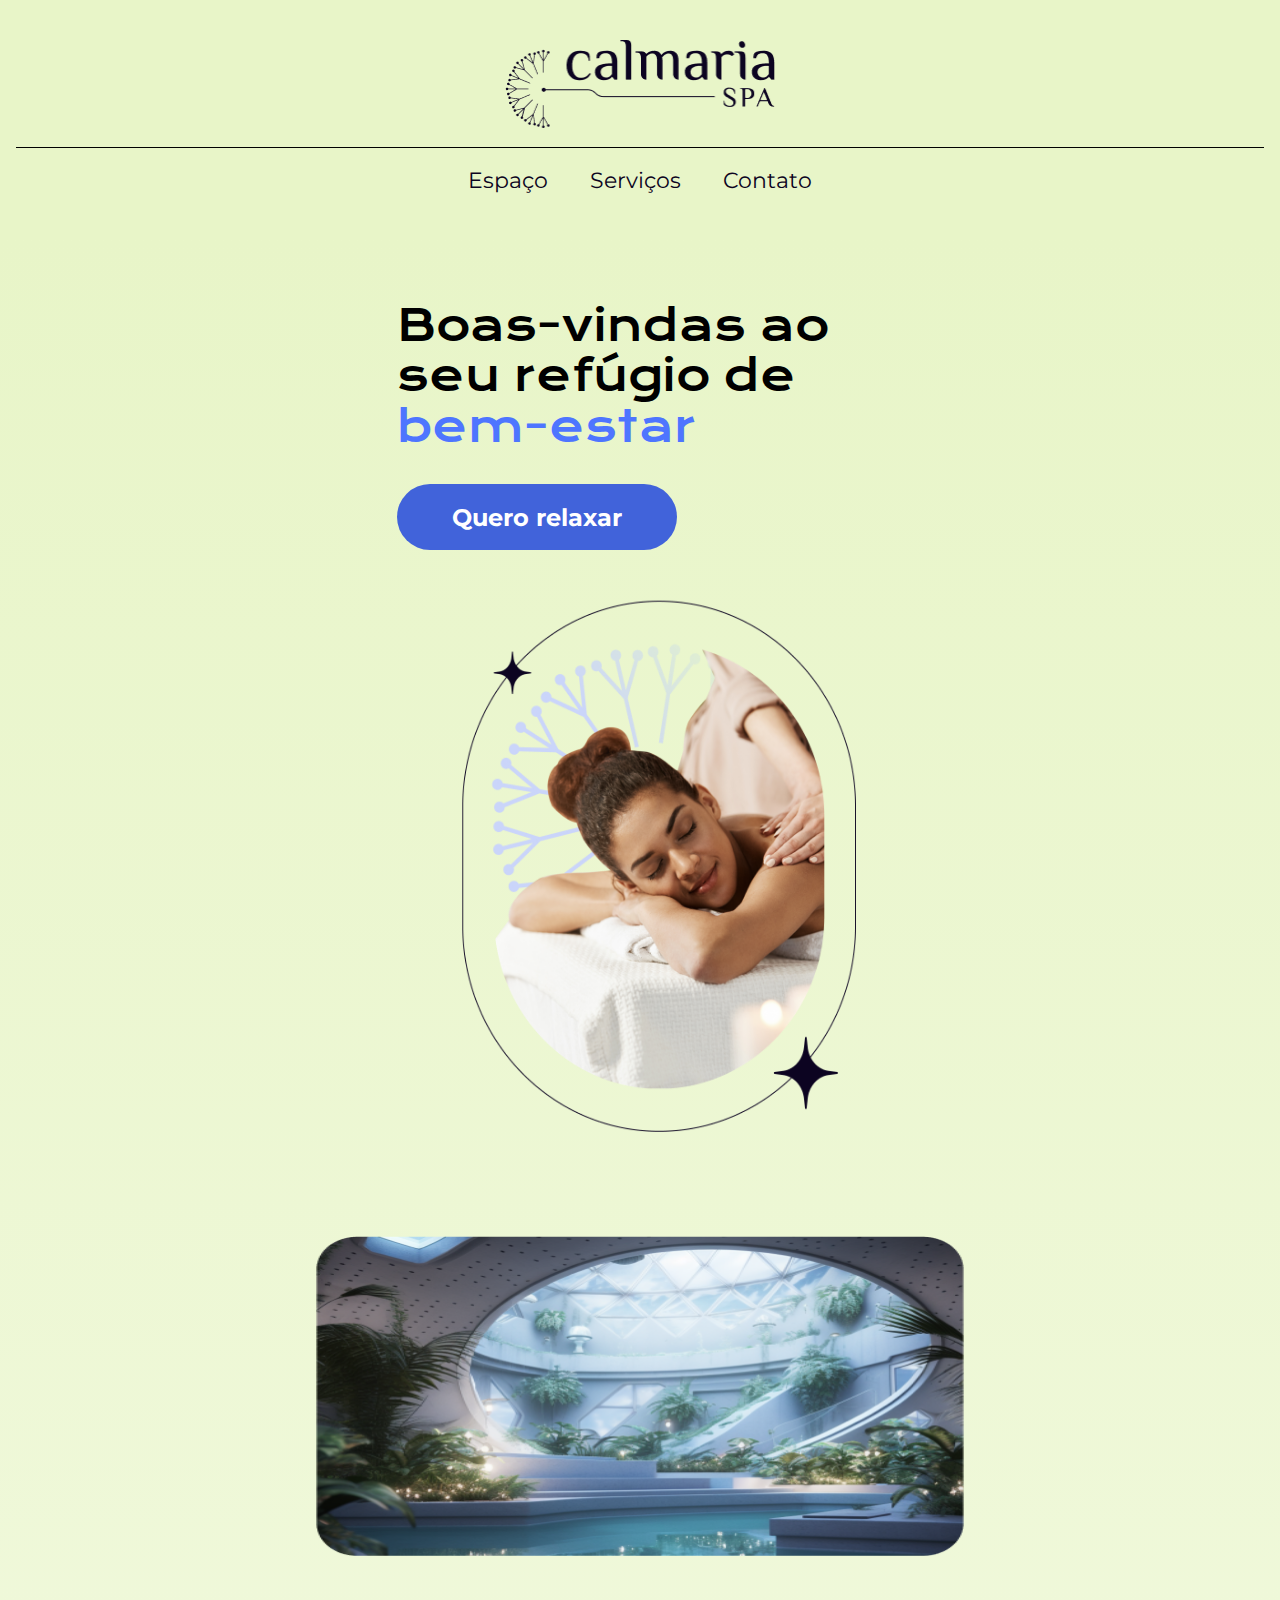
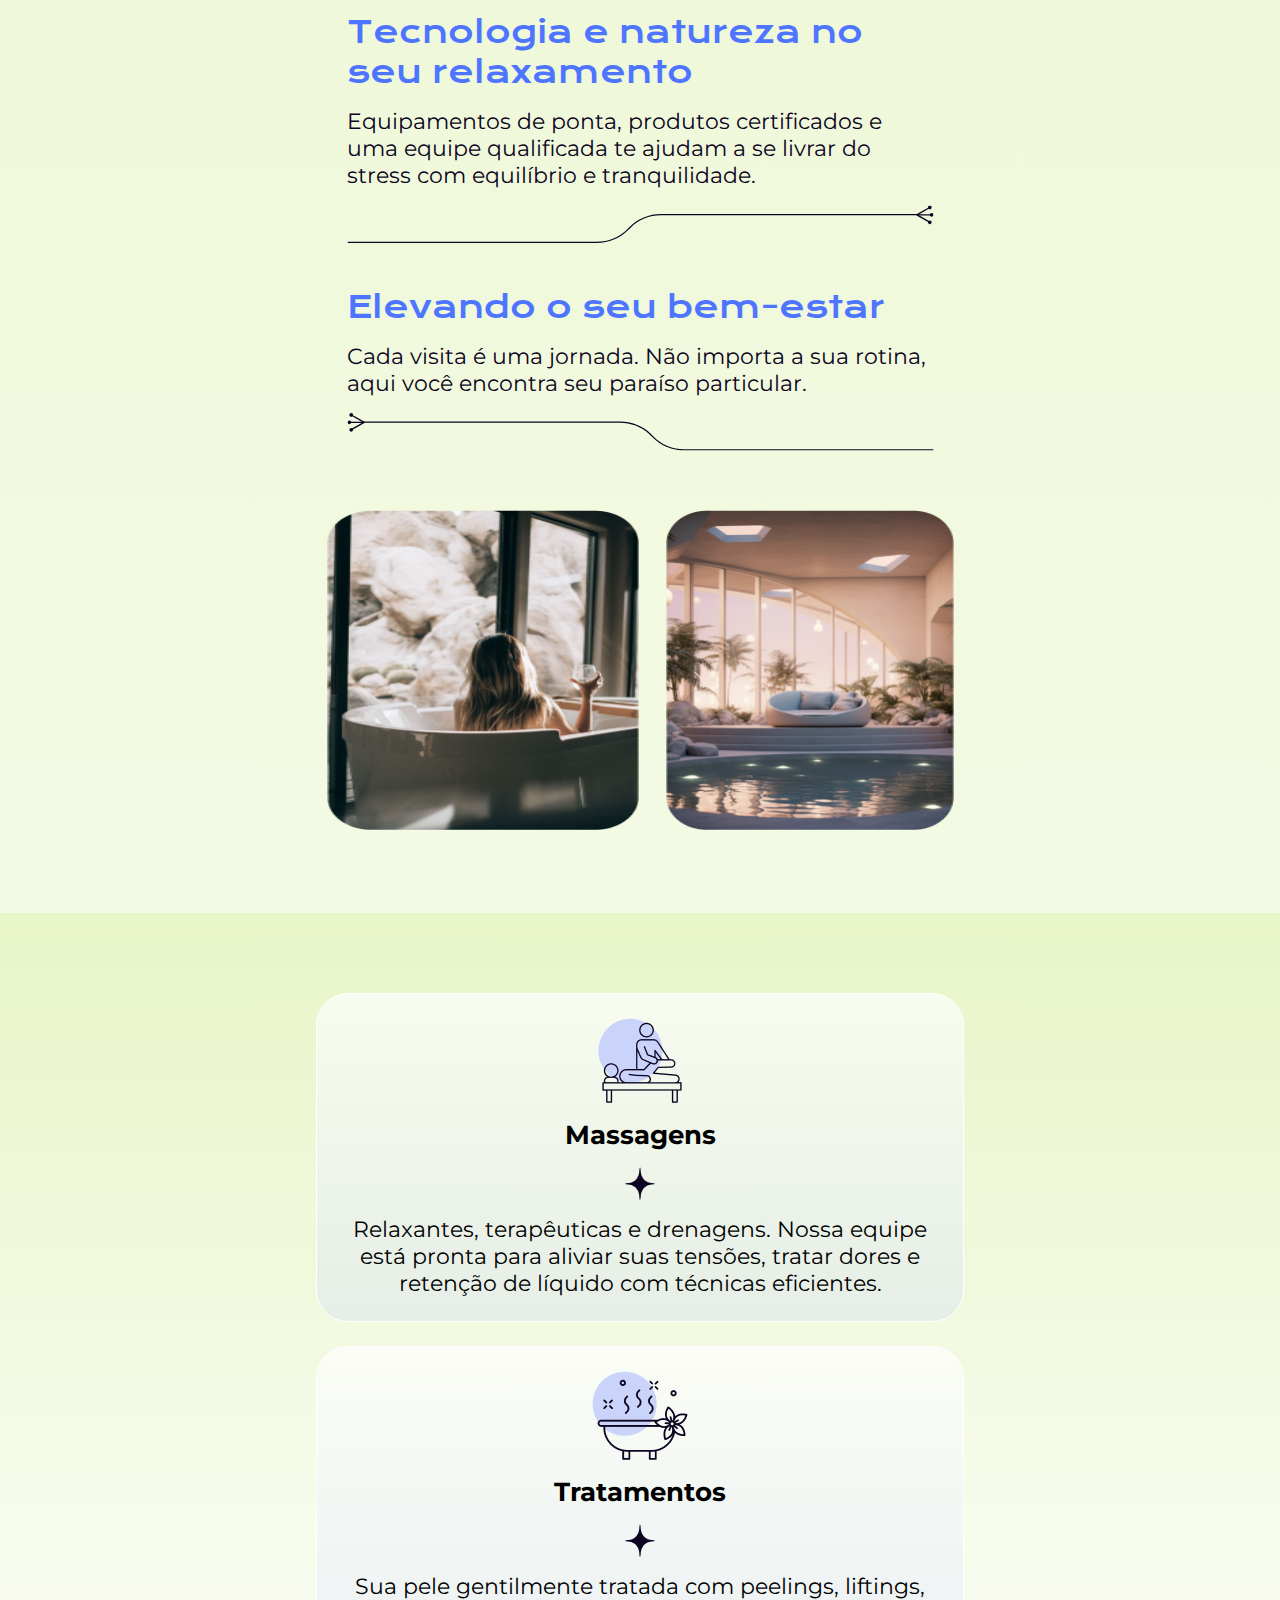
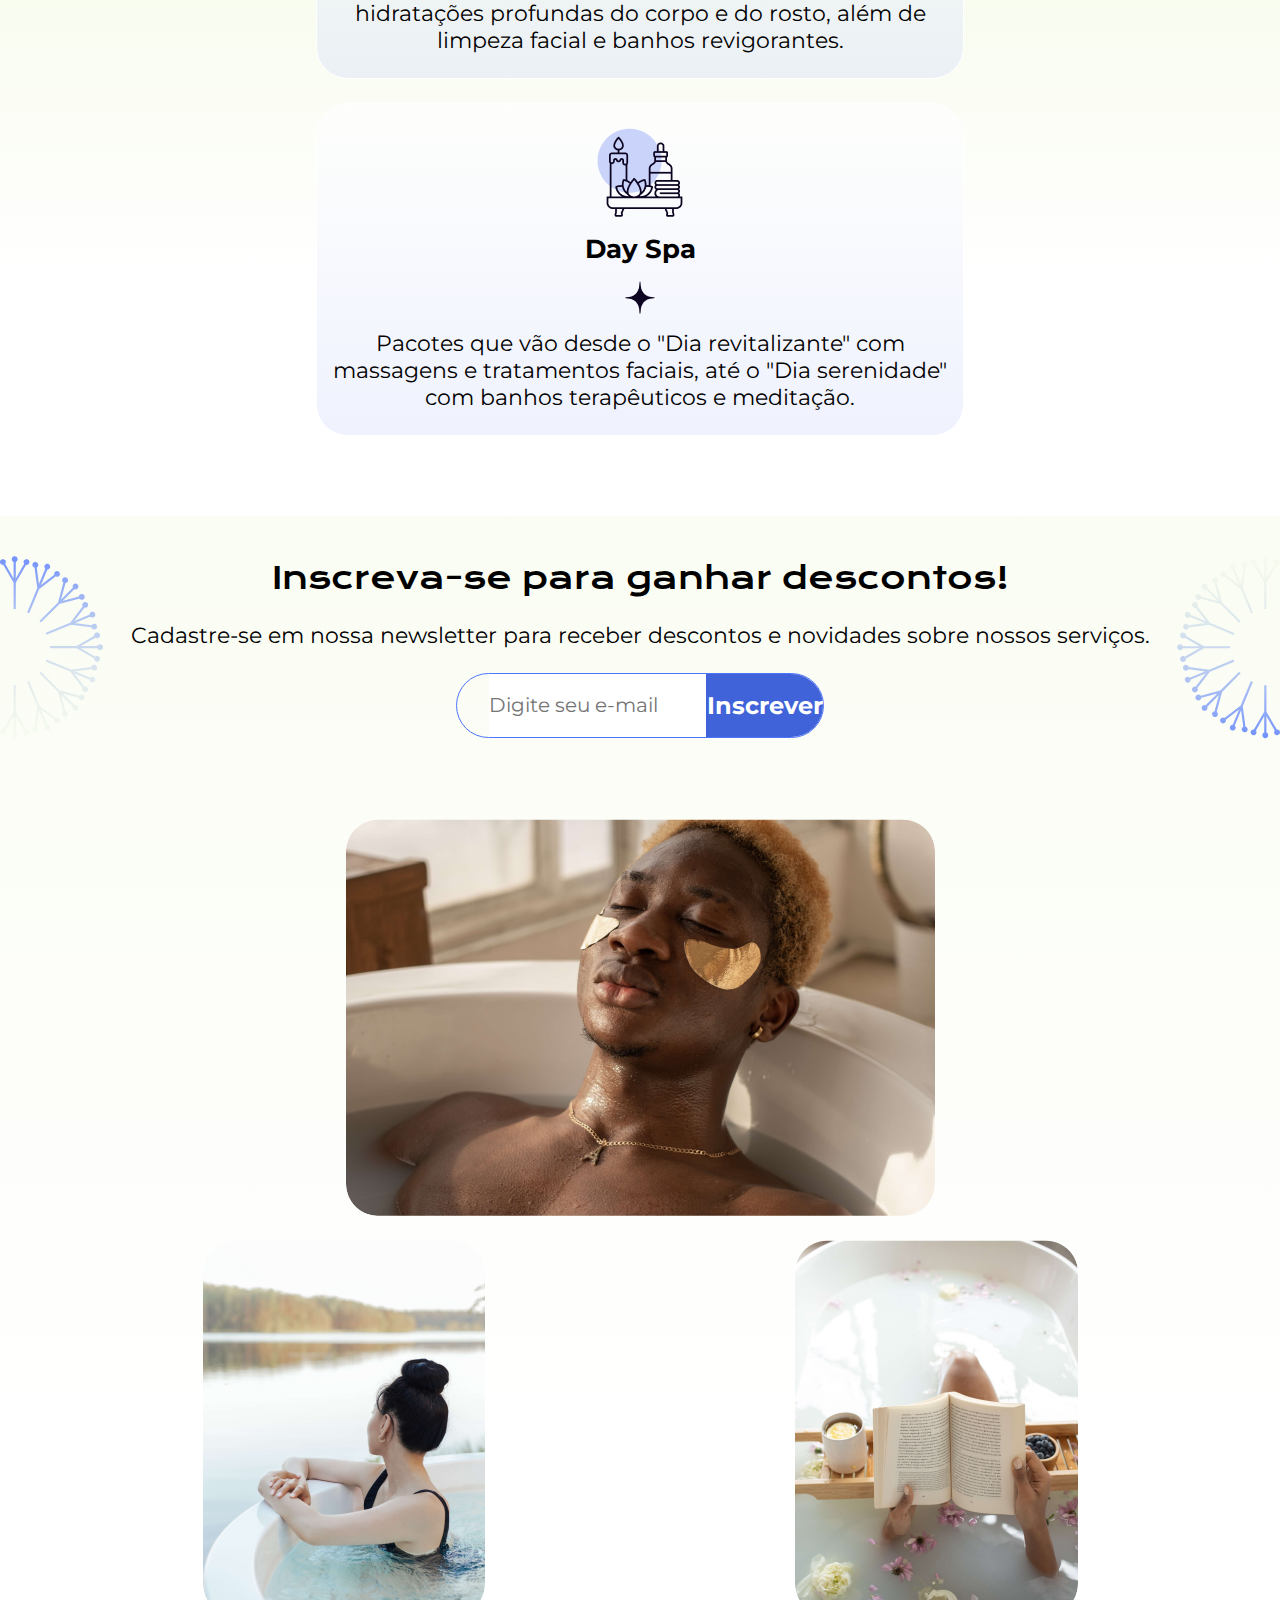
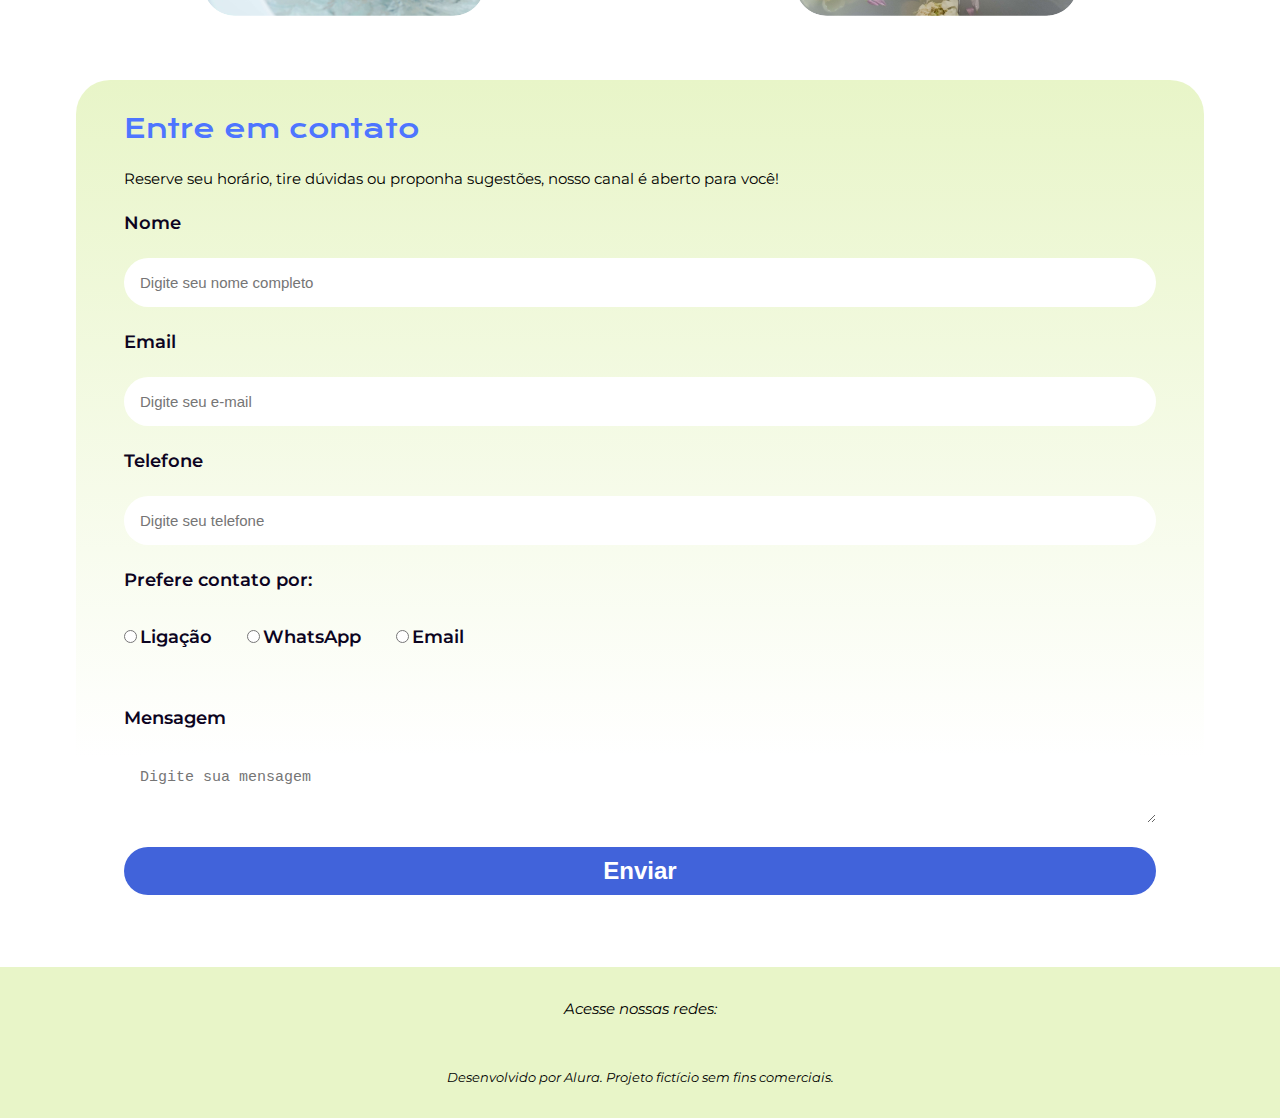
==== front-end/acessibilidade-no-html/index.html @ 060295ef "Atualizei o caminho de alguns documentos e conclui um curso" ====
<!DOCTYPE html>
<html lang="pt-br">

<head>
    <meta charset="UTF-8">
    <meta name="viewport" content="width=device-width, initial-scale=1.0">
    <link rel="stylesheet" href="./styles/style.css">
    <link rel="stylesheet" href="./styles/cabecalho.css">
    <link rel="stylesheet" href="./styles/container--primeiro.css">
    <link rel="stylesheet" href="./styles/container--secao.css">
    <link rel="stylesheet" href="./styles/container--cards.css">
    <link rel="stylesheet" href="./styles/container--inscricao.css">
    <link rel="stylesheet" href="./styles//container--contato.css">
    <link rel="stylesheet" href="./styles/rodape.css">
    <link rel="shortcut icon" href="./assets/Favicon.svg" type="image/x-icon">
    <link rel="preconnect" href="https://fonts.googleapis.com">
    <link rel="preconnect" href="https://fonts.gstatic.com" crossorigin>
    <link
        href="https://fonts.googleapis.com/css2?family=Krona+One&family=Montserrat:wght@400;600&family=Open+Sans:wght@400;700&display=swap"
        rel="stylesheet">
    <title>Calmaria Spa</title>
</head>

<body>

    <header class="cabecalho">
        <nav class="cabecalho__nav">
            <a href="#">
                <img class="cabecalho__nav--logo" src="./assets/logo.png" alt="Logo da Calmaria Spa">
            </a>
            <span class="cabecalho__nav--line"></span>
            <ul class="cabecalho__nav--lista">
                <li class="cabecalho__lista-item"><a href="#">Espaço</a></li>
                <li class="cabecalho__lista-item"><a href="#">Serviços</a></li>
                <li class="cabecalho__lista-item"><a href="#">Contato</a></li>
            </ul>
        </nav>
    </header>

    <main class="container">

        <section class="container__primeiro">
            <div class="container__primeiro--texto">
                <h1>Boas-vindas ao seu refúgio de <span>bem-estar</span></h1>
                <button class="container__primeiro--texto-botao">Quero relaxar</button>
            </div>
            <img class="container__primeiro--imagem" src="./assets/home-image.png"
                alt="Mulher recebendo massagem deitada de bruços com a cabeça de lado sobre os braços cruzados e expressão de tranquilidade.">
        </section>

        <section class="container__secao">
            <article class="container__secao--conteudo">
                <img class="container__secao--conteudo--img1" src="./assets/espaco-1.png"
                    alt="Piscina coberta com uma claraboia redonda, grande e rodeada com jardinagem.">
                <div class="container__secao--conteudo--textos">
                    <h2 class="container__secao--conteudo--textos-titulo">Tecnologia e natureza no seu relaxamento</h2>
                    <p class="container__secao--conteudo--textos-infos">Equipamentos de ponta, produtos certificados e
                        uma equipe qualificada te ajudam a se livrar do stress com equilíbrio e tranquilidade.</p>
                    <object aria-hidden="true" tabindex="-1" data="./assets/separador-direita.svg" type="image/svg+xml"></object>
                </div>
            </article>
            <article class="container__secao--conteudo">
                <div class="container__secao--conteudo--textos">
                    <h2 class="container__secao--conteudo--textos-titulo">Elevando o seu bem-estar</h2>
                    <p class="container__secao--conteudo--textos-infos">Cada visita é uma jornada. Não importa a sua
                        rotina, aqui você encontra seu paraíso particular.</p>
                    <object aria-hidden="true" tabindex="-1" data="./assets/separador-esquerda.svg" type="image/svg+xml"></object>
                </div>
                <div>
                    <img class="container__secao--conteudo--img2" src="./assets/espaco-2.png"
                        alt="Busto de uma mulher de costas em uma banheira de espumas segurando uma taça e de frente a uma porta de vidro com grandes pedras atrás.">
                    <img class="container__secao--conteudo--img2" src="./assets/espaco-3.png"
                        alt="Ambiente da Calmaria Spa com poltrona, plantas e uma piscina.">
                </div>
            </article>
        </section>

        <section class="container container__cards">
            <article class="container__cards--card">
                <img src="./assets/icon-massagem.png" alt="">
                <h3 class="container__cards--card-title">Massagens</h3>
                <img src="./assets/soft-star.png" alt="">
                <p class="container__cards--card-texto">Relaxantes, terapêuticas e drenagens. Nossa equipe está pronta
                    para aliviar suas tensões, tratar dores e retenção de líquido com técnicas eficientes.</p>
            </article>
            <article class="container__cards--card">
                <img src="./assets/icon-tratamentos.png" alt="">
                <h3 class="container__cards--card-title">Tratamentos</h3>
                <img src="./assets/soft-star.png" alt="">
                <p class="container__cards--card-texto">Sua pele gentilmente tratada com <span lang="en">peelings</span>, <span lang="en">liftings</span>, hidratações
                    profundas do corpo e do rosto, além de limpeza facial e banhos revigorantes.</p>
            </article>
            <article class="container__cards--card">
                <img src="./assets/icon-dias-especiais.png" alt="">
                <h3 class="container__cards--card-title"><span lang="en">Day</span> Spa</h3>
                <img src="./assets/soft-star.png" alt="">
                <p class="container__cards--card-texto">Pacotes que vão desde o "Dia revitalizante" com massagens e
                    tratamentos faciais, até o "Dia serenidade" com banhos terapêuticos e meditação.</p>
            </article>
        </section>

        <section class="container__incricao">
            <img class="container__incricao--mobile" src="./assets/mandala-superior-mobile.svg" alt="">
            <img class="container__incricao--tablet" src="./assets/mandala-esquerda-tablet.svg" alt="">
            <div class="container__incricao--div">
                <h4 class="container__incricao--form-titulo">Inscreva-se para ganhar descontos!</h4>
                <p class="container__incricao--form-texto">Cadastre-se em nossa <span lang="en">newsletter</span> para receber descontos e
                    novidades sobre nossos serviços.</p>
                <form class="container__incricao--form-input">
                    <input placeholder="Digite seu e-mail" id="inscricao" type="email">
                    <button type="submit">Inscrever</button>
                </form>
            </div>
            <img class="container__incricao--mobile" src="./assets/mandala-inferior-mobile.svg" alt="">
            <img class="container__incricao--tablet" src="./assets/mandala-direita-tablet.svg" alt="">
        </section>

        <section class="container__contato">
            <div class="container__contato--img">
                <img src="./assets/contato-img-1.png" alt="Homem em uma banheira com produtos de spa no rosto.">
                <img src="./assets/contato-img-2.png" alt="Mulher em uma banheira olhando horizonte na janela.">
                <img src="./assets/contato-img-3.png"
                    alt="Mulher em uma banheira com pétalas de rosa, com apenas mãos e pernas aparentes, segurando um livro e com uma bandeija com uvas e chá.">
            </div>
            <form action="." class="container__contato--form">
                <div class="container__contato--form-conteudo">
                    <h5 id="titulo-contato" class="container__contato--form-conteudo-titulo">Entre em contato</h5>
                    <p class="container__contato--form-conteudo-texto">Reserve seu horário, tire dúvidas ou proponha
                        sugestões, nosso
                        canal é aberto para
                        você!</p>
                </div>
                <div class="container__contato--inputs">
                    <label for="inome">Nome</label>
                    <input type="text" placeholder="Digite seu nome completo" id="inome" name="nome" required>

                    <label for="iemail">Email</label>
                    <input type="email" placeholder="Digite seu e-mail" id="iemail" name="email" required>
                    
                    <label for="itel">Telefone</label>
                    <input type="text" placeholder="Digite seu telefone" id="itel" name="tel" required>
                    
                    <fieldset aria-labelledby="titulo-contato">
                        <legend class="container__contato--inputs--titulo">Prefere contato por:</legend>
                        <div class="container__contato--inputs--div">
                            <div>
                                <input type="radio" id="ligacao" name="contato">
                                <label for="ligacao">Ligação</label>
                            </div>
                            <div>
                                <input type="radio" id="whatsapp" name="contato">
                                <label for="whatsapp">WhatsApp</label>
                            </div>
                            <div>
                                <input type="radio" id="email" name="contato">
                                <label for="email">Email</label>
                            </div>
                        </div>
                    </fieldset>
                    <label for="mensagem">Mensagem</label>
                    <textarea type="text" placeholder="Digite sua mensagem" maxlength="500" id="mensagem" name="mensagem"></textarea>
                </div>
                <button>Enviar</button>
            </form>
        </section>
    </main>

    <footer class="rodape">
        <address>
            Acesse nossas redes:<br>
            <ul class="rodape__nav--lista">
                <li><a aria-label="WhatsApp da Calmaria Spa" href="#" class="rodape__nav--lista--whatsapp"></a></li>
                <li><a aria-label="Instagram da Calmaria Spa" href="#" class="rodape__nav--lista--instagram"></a></li>
                <li><a aria-label="TikTok da Calmaria Spa" href="#" class="rodape__nav--lista--tiktok"></a></li>
            </ul>
            <small>Desenvolvido por Alura. Projeto fictício sem fins comerciais.</small>
        </address>
    </footer>

</body>

</html>
---- front-end/acessibilidade-no-html/styles/style.css ----
:root {
  --fonte: "Montserrat", 'Krona One', 'Open Sans', sans-serif;
  --gradiente: linear-gradient(180deg, #E8F5C8 0%, rgb(255, 255, 255) 80%);
  --gradiente-card: linear-gradient(180deg, rgba(255, 255, 255, 0.7) 0%, rgba(202, 212, 250, 0.3) 100%);
  --verde-claro: #E8F5C8;
  --azul-botao: #4163DA;
  --lilas-claro: #85A0FF;
  --lilas-escuro: #0C0421;
  --azul-escuro: #4E75FF;
  font-size: 62.5%;
}

* {
  padding: 0;
  margin: 0;
  box-sizing: border-box;
  text-decoration: none;
  list-style: none;
}

button {
  background: transparent;
  border: none;
}

body {
  font-family: var(--fonte);
}
---- front-end/acessibilidade-no-html/styles/cabecalho.css ----
.cabecalho {
  background: var(--verde-claro);
}

.cabecalho .cabecalho__nav {
  display: flex;
  flex-direction: column;
  align-items: center;
  row-gap: 1.6rem;
  padding: 4.0rem 1.6rem;
  white-space: nowrap;
}

.cabecalho__nav--logo {
  width: 17.2rem;
  height: 5.6rem;
}

.cabecalho__nav--lista {
  font-size: 1.5rem;
}

.cabecalho .cabecalho__nav .cabecalho__nav--line {
  width: 100%;
  border-bottom: .1rem solid black;
}

.cabecalho .cabecalho__nav .cabecalho__nav--lista {
  display: inline-flex;
  list-style: none;
}

.cabecalho .cabecalho__nav .cabecalho__nav--lista a {
  color: #0C0421;
  margin: 0 2.1rem;
  text-decoration: none;
  font-weight: 400;
  line-height: 150%;
}

.cabecalho .cabecalho__nav .cabecalho__nav--lista a:hover {
  font-weight: 600;
  transition: .5s;
}

@media screen and (min-width: 768px) {
  /* Tablet */

  .cabecalho__nav--logo {
    width: 27.0rem;
    height: 8.8rem;
  }

  .cabecalho__nav--lista {
    font-size: 2.2rem;
  }

}
---- front-end/acessibilidade-no-html/styles/container--primeiro.css ----
/* container */

.container {
    background: var(--gradiente);
}

.container__primeiro {
    padding: 6.4rem 1.6rem;
    text-align: center;
    display: flex;
    flex-direction: column;
    justify-content: center;
    flex-wrap: wrap;
    row-gap: 2.4rem;
}

.container__primeiro--texto h1 {
    font-family: Krona One;
    font-size: 3.1rem;
    font-style: normal;
    font-weight: 400;
    line-height: 120%;
    padding-bottom: 3.2rem;
}

.container__primeiro--texto h1 span {
    color: var(--azul-escuro);
}

.container__primeiro--texto-botao {
    width: 31.8rem;
    height: 6.6rem;
    color: white;
    border: none;
    border-radius: 6.6rem;
    background: var(--azul-botao);
    font-size: 2.4rem;
    font-family: 'Montserrat';
    font-weight: 700;
}

.container__primeiro--texto-botao:hover {
    background: var(--lilas-escuro);
    transition: .5s;
    cursor: pointer;
}

.container__primeiro--imagem {
    width: 29.7rem;
    height: 38.4rem;
    align-self: end;
}

@media screen and (min-width: 768px) {
    /* Tablet */

    .container__primeiro {
        align-items: center;
        text-align: start;
        padding: 6.4rem 6rem;
    }

    .container__primeiro--texto {
        width: 48.6rem;
    }

    .container__primeiro--texto h1 {
        font-size: 4.2rem;
    }

    .container__primeiro--texto-botao {
        width: 28rem;
    }

    .container__primeiro--imagem {
        width: 43.2rem;
        height: 55.8rem;
        align-self: center;
    }
}

@media screen and (min-width: 1440px) {

    /* Desktop */

    .container__primeiro {
        flex-direction: row;
        padding: 0 22rem 8rem 22rem;
    }

    .container__primeiro--imagem {
        width: 47.4rem;
    }
}
---- front-end/acessibilidade-no-html/styles/container--secao.css ----
/* SEGUNDA/TERCEIRA SEÇÃO */

.container__secao {
    margin: 0 1.6rem;
    display: flex;
    flex-direction: column;
    align-items: center;
}

.container__secao .container__secao--conteudo {
    padding-bottom: 4rem;
    display: flex;
    flex-direction: column;
    align-items: center;
    row-gap: 5.6rem;
}

.container__secao .container__secao--conteudo .container__secao--conteudo--img1 {
    width: 32.8rem;
    height: 32rem;
}

.container__secao .container__secao--conteudo .container__secao--conteudo--textos {
    max-width: 58.7rem;
}

.container__secao .container__secao--conteudo .container__secao--conteudo--textos .container__secao--conteudo--textos-titulo {
    font-family: "Krona One", sans-serif;
    font-size: 2.6rem;
    color: var(--azul-escuro);
    font-weight: 400;
}

.container__secao .container__secao--conteudo .container__secao--conteudo--textos .container__secao--conteudo--textos-infos {
    font-family: "Montserrat", sans-serif;
    font-size: 1.5rem;
    color: var(--lilas-escuro);
    margin: 1.6rem 0;
}

.container__secao .container__secao--conteudo .container__secao--conteudo--textos object {
    width: 100%;
}

.container__secao .container__secao--conteudo .container__secao--conteudo--img2 {
    width: 32.6rem;
    height: 33rem;
}

.container__secao .container__secao--conteudo .container__secao--conteudo--img2:nth-child(2) {
    padding-top: 1.6rem;
}

@media screen and (min-width: 768px) {
    /* Tablet */

    .container__secao {
        margin: 4rem 6rem;
    }

    .container__secao .container__secao--conteudo .container__secao--conteudo--img1 {
        width: 64.8rem;
    }

    .container__secao .container__secao--conteudo .container__secao--conteudo--img2 {
        width: 31.2rem;
        height: 32rem;
    }

    .container__secao .container__secao--conteudo .container__secao--conteudo--textos .container__secao--conteudo--textos-titulo {
        font-size: 3.1rem;
    }

    .container__secao .container__secao--conteudo .container__secao--conteudo--textos .container__secao--conteudo--textos-infos {
        font-size: 2.2rem;
    }

    .container__secao .container__secao--conteudo .container__secao--conteudo--img2:nth-child(2) {
        padding-top: 0;
        padding-left: 2.4rem;
    }

}

@media screen and (min-width: 1440px) {

    .container__secao {
      margin-left: 12rem;
      margin-right: 12rem;
    }
  
    .container__secao .container__secao--conteudo {
      display: flex;
      flex-direction: row;
      align-items: center;
      column-gap: 10.2rem;
    }
  
    .container__secao .container__secao--conteudo .container__secao--conteudo--img1 {
      width: 50.8rem;
    }
  
    .container__secao .container__secao--conteudo .container__secao--conteudo--img2 {
      width: 22.9rem;
      height: 32rem;
    }

}
---- front-end/acessibilidade-no-html/styles/container--cards.css ----
/* Seção cards*/
.container__cards {
  display: flex;
  flex-direction: column;
  align-items: center;
  justify-content: center;
  padding: 8.0rem 1.6rem;
  row-gap: 2.4rem;
}

.container .container__cards .container__cards--card {
  background: var(--gradiente-card);
  max-width: 64.8rem;
  height: auto;
  padding: 2.4rem 1.6rem;
  text-align: center;
  display: flex;
  flex-direction: column;
  align-items: center;
  gap: 1.6rem;
  border-radius: 3.2rem;
  border: .1rem solid #fff;
}

.container__cards--card-title {
  font-size: 2.6rem;
}

.container__cards--card-texto {
  font-size: 1.5rem;
}

@media screen and (min-width: 768px) {

  .container__cards--card-texto {
    font-size: 2.2rem;
  }

}

@media screen and (min-width: 1440px) {

  .container .container__cards {
    flex-direction: row;
    column-gap: 2.4rem;
  }

  .container .container__cards .container__cards--card {
    max-width: 38.4rem;
    height: 52.7rem;
    row-gap: 1.9rem;
    justify-content: center;
  }
  
}
---- front-end/acessibilidade-no-html/styles/container--inscricao.css ----
.container__incricao {
    display: flex;
    flex-direction: column;
    text-align: center;
    align-items: center;
    row-gap: 2.4rem;
    padding: 4.0rem 1.6rem;
}

.container__incricao--mobile {
    width: 18.2rem;
    height: 10.3rem;
}

.container__incricao--tablet {
    display: none;
}

.container__incricao .container__incricao--form-titulo {
    font-size: 2.6rem;
}

.container__incricao .container__incricao--form-texto {
    font-size: 2.2rem;
}

.container__incricao .container__incricao--div {
    display: flex;
    flex-direction: column;
    row-gap: 2.4rem;
    max-width: 110.2rem;
}

.container__incricao--form-input {
    width: 32.8rem;
    height: 6.5rem;
    border-radius: 6.5rem;
    border: .1rem solid var(--azul-escuro);
    margin: 0 auto;
    display: inline-flex;
    row-gap: 2.4rem;
}

.container__incricao--form-input input {
    border: none;
    outline: none;
    width: 65%;
    margin-left: 3.2rem;
    font-family: "Montserrat", sans-serif;
    font-size: 2.0rem;
    color: #0C0421;
}

.container__incricao--form-input button {
    width: 35%;
    color: white;
    background: var(--azul-botao);
    border-radius: 0 6.5rem 6.5rem 0;
    border: none;
    font-size: 2.4rem;
    font-weight: 700;
    font-family: 'Montserrat';
    display: flex;
    justify-content: center;
    align-items: center;
}
.container__incricao--form-input label {    
    cursor: pointer;
}

.container__incricao--form-input button:hover {
    background: var(--lilas-escuro);
    transition: .5s;
    cursor: pointer;
}

@media screen and (min-width: 768px) {

    /* Seção inscrição */

    .container__incricao {
        display: flex;
        text-align: center;
        flex-direction: row;
        justify-content: space-between;
        padding-left: 0;
        padding-right: 0;
    }

    .container__incricao .container__incricao--mobile {
        display: none;
    }

    .container__incricao .container__incricao--form-titulo {
        font-size: 3.1rem;
        font-family: Krona One;
        font-weight: 400;
    }

    .container__incricao--form-texto {
        font-size: 1.3rem;
    }

    .container__incricao--form-input {
        width: 36.8rem;
    }

    .container__incricao--tablet {
        display: block;
    }

}

@media screen and (min-width: 1440px) {

      /* Seção inscrição */

  .container__incricao--form-input {
    width: 79.0rem;
    height: 6.5rem;
    row-gap: 2.4rem;
  }

}
---- front-end/acessibilidade-no-html/styles/container--contato.css ----
.container__contato {
    display: flex;
    flex-direction: column;
    justify-content: space-around;
    padding: 4.0rem 1.6rem;
    row-gap: 4.0rem;
}

/* Imagens */

.container__contato .container__contato--img {
    display: grid;
    grid-template-columns: 1fr;
    grid-template-rows: repeat(3, auto);
    gap: 2.4rem;
    justify-items: center;
}

.container__contato .container__contato--img img {
    border-radius: 3.2rem;
    width: 100%;
    max-width: 32.8rem;
}

/* Formulário */

.container__contato .container__contato--form {
    background: var(--gradiente);
    padding: 2.4rem 1.6rem;
    border-radius: 3.4rem;
    display: flex;
    flex-direction: column;
    row-gap: 2.4rem;
    font-family: Montserrat;
}

.container__contato--form-conteudo {
    display: grid;
    row-gap: 2.4rem;
    text-align: center;
}

.container__contato--form .container__contato--form-conteudo-titulo {
    font-family: "Krona One", sans-serif;
    white-space: nowrap;
    font-size: 2.6rem;
    color: var(--azul-escuro);
    font-weight: 400;
}

.container__contato--form-conteudo-texto {
    font-size: 1.5rem;
    font-weight: 400;
}

.container__contato .container__contato--form .container__contato--inputs {
    display: grid;
    gap: 2.4rem;
}

.container__contato .container__contato--form .container__contato--inputs label,
.container__contato .container__contato--form .container__contato--inputs .container__contato--inputs--titulo {
    font-size: 1.8rem;
    font-weight: 600;
    color: var(--lilas-escuro);
}

fieldset {
    border: none;
}

.container__contato .container__contato--form .container__contato--inputs input,
.container__contato .container__contato--form .container__contato--inputs textarea {
    border-radius: 2.5rem;
    padding: 1.6rem;
    border: none;
    font-size: 1.5rem;
}

.container__contato .container__contato--form .container__contato--inputs textarea {
    height: 7.0rem;
}

.container__contato .container__contato--form .container__contato--inputs .container__contato--inputs--div {
    display: flex;
    flex-direction: column;
    row-gap: 3.5rem;
    padding: 2rem;
}

.container__contato .container__contato--form button {
    height: 4.8rem;
    border: none;
    border-radius: 2.5rem;
    color: white;
    font-size: 2.4rem;
    background: var(--azul-botao);
    font-weight: 600;
}

@media screen and (min-width: 768px) {

    .container__contato {
        padding-left: 6.0rem;
        padding-right: 6.0rem;
        justify-content: center;
    }

    .container__contato .container__contato--img {
        grid-template-columns: 1fr 1fr;
    }

    .container__contato .container__contato--img img {
        max-width: fit-content;
    }

    .container__contato .container__contato--img img:nth-child(1) {
        grid-area: 1/1/2/3;
    }

    .container__contato .container__contato--img img:nth-child(2) {
        grid-area: 2/1/3/2;
    }

    .container__contato .container__contato--img img:nth-child(3) {
        grid-area: 2/2/3/3;
    }

    .container__contato .container__contato--form {
        padding: 3.2rem 4.8rem;
        margin: 0 1.6rem;
    }

    .container__contato--form-conteudo {
        text-align: start;
    }

    .container__contato--form-conteudo-titulo {
        font-size: 3.1rem;
    }

    .container__contato .container__contato--form .container__contato--inputs .container__contato--inputs--div {
        flex-direction: row;
        column-gap: 3.5rem;
        padding: 3.5rem 0;
    }

}

@media screen and (min-width: 1440px) {

    .container__contato {
        flex-direction: row;
        padding-left: 12.0rem;
        padding-right: 12.0rem;
        column-gap: 2.4rem;
    }

    .container__contato .container__contato--form {
        margin: 0;
    }
}
---- front-end/acessibilidade-no-html/styles/rodape.css ----
.rodape {
    background: #E8F5C8;
    padding: 3.2rem;
    text-align: center;
    font-size: 1.5rem;
}

.rodape .rodape__nav--lista {
    display: flex;
    justify-content: center;
    gap: 3.5rem;
    padding: 1.5rem 0;
}

.rodape .rodape__nav--lista .rodape__nav--lista--whatsapp::before {
    content: url("/assets/Whatsapp.svg")
}

.rodape .rodape__nav--lista .rodape__nav--lista--instagram::before {
    content: url("/assets/Instragam.svg");
}

.rodape .rodape__nav--lista .rodape__nav--lista--tiktok::before {
    content: url("/assets/Tiktok.svg");
}
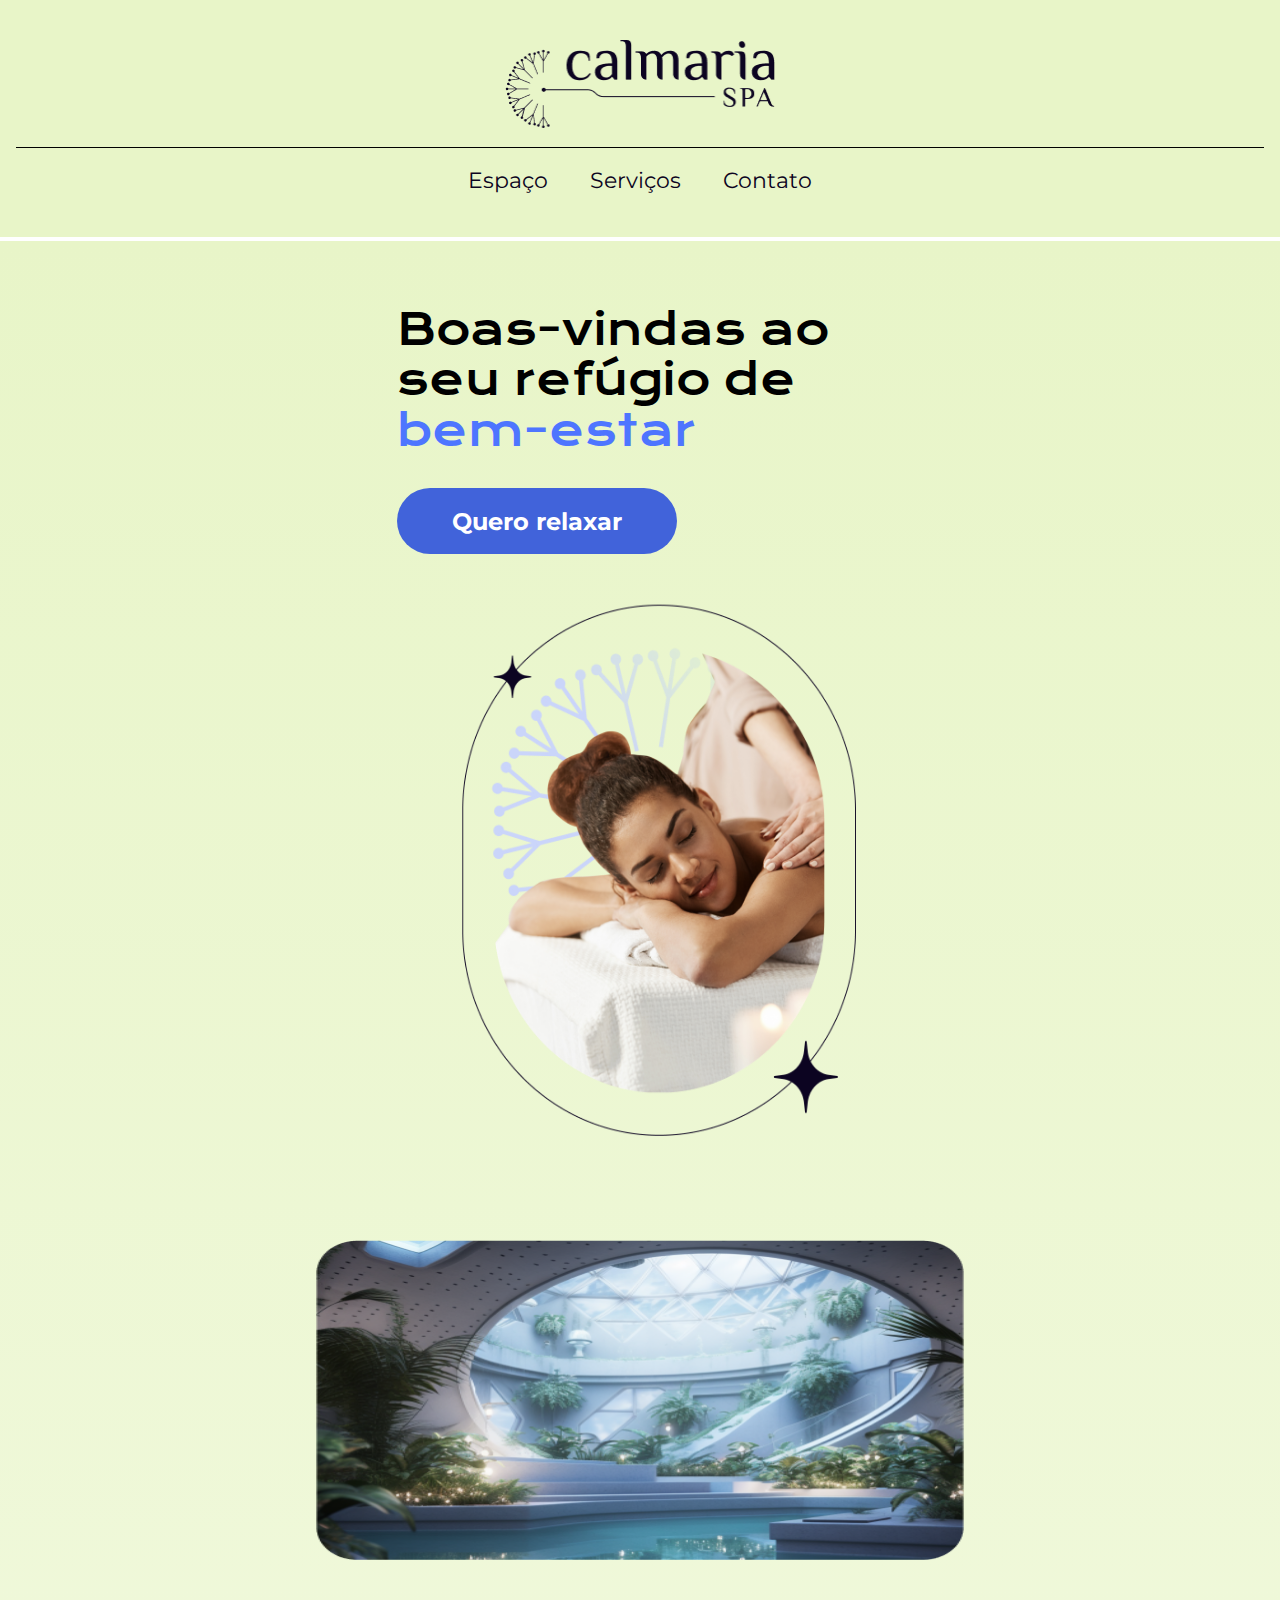
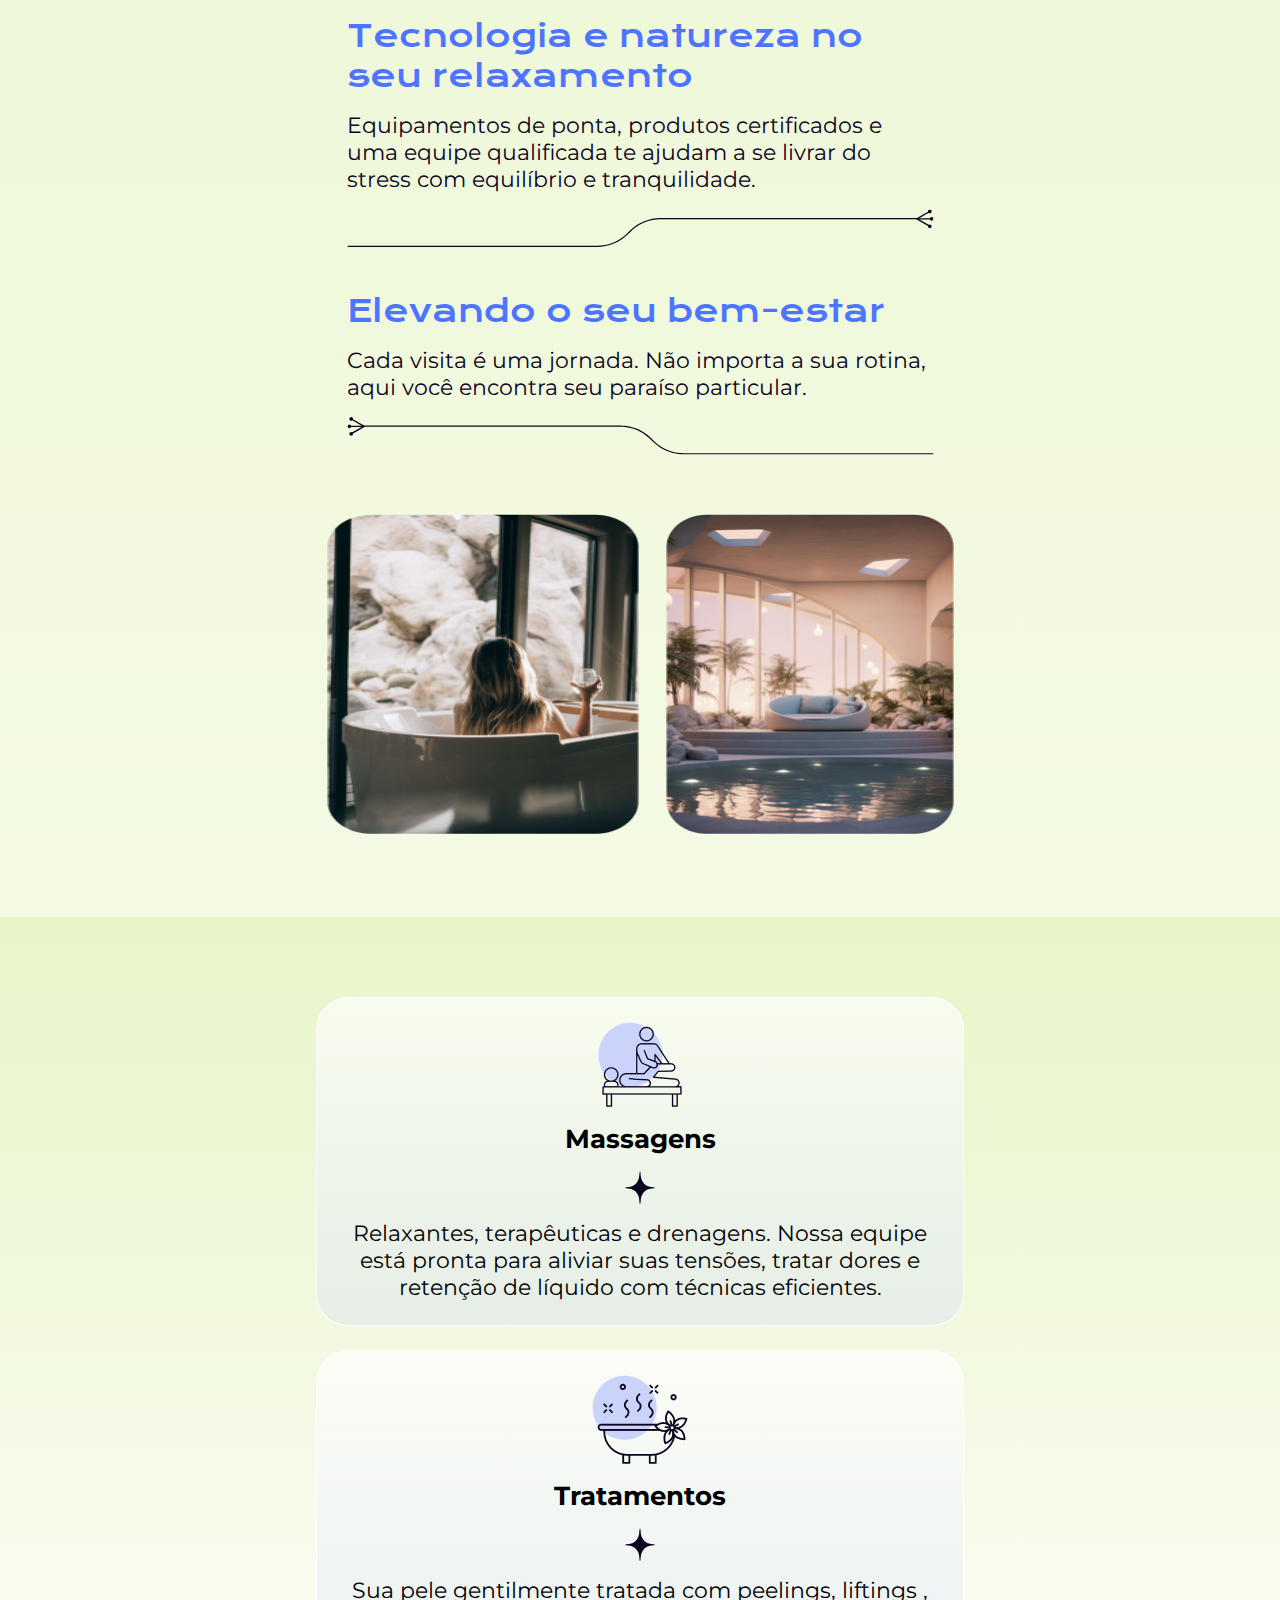
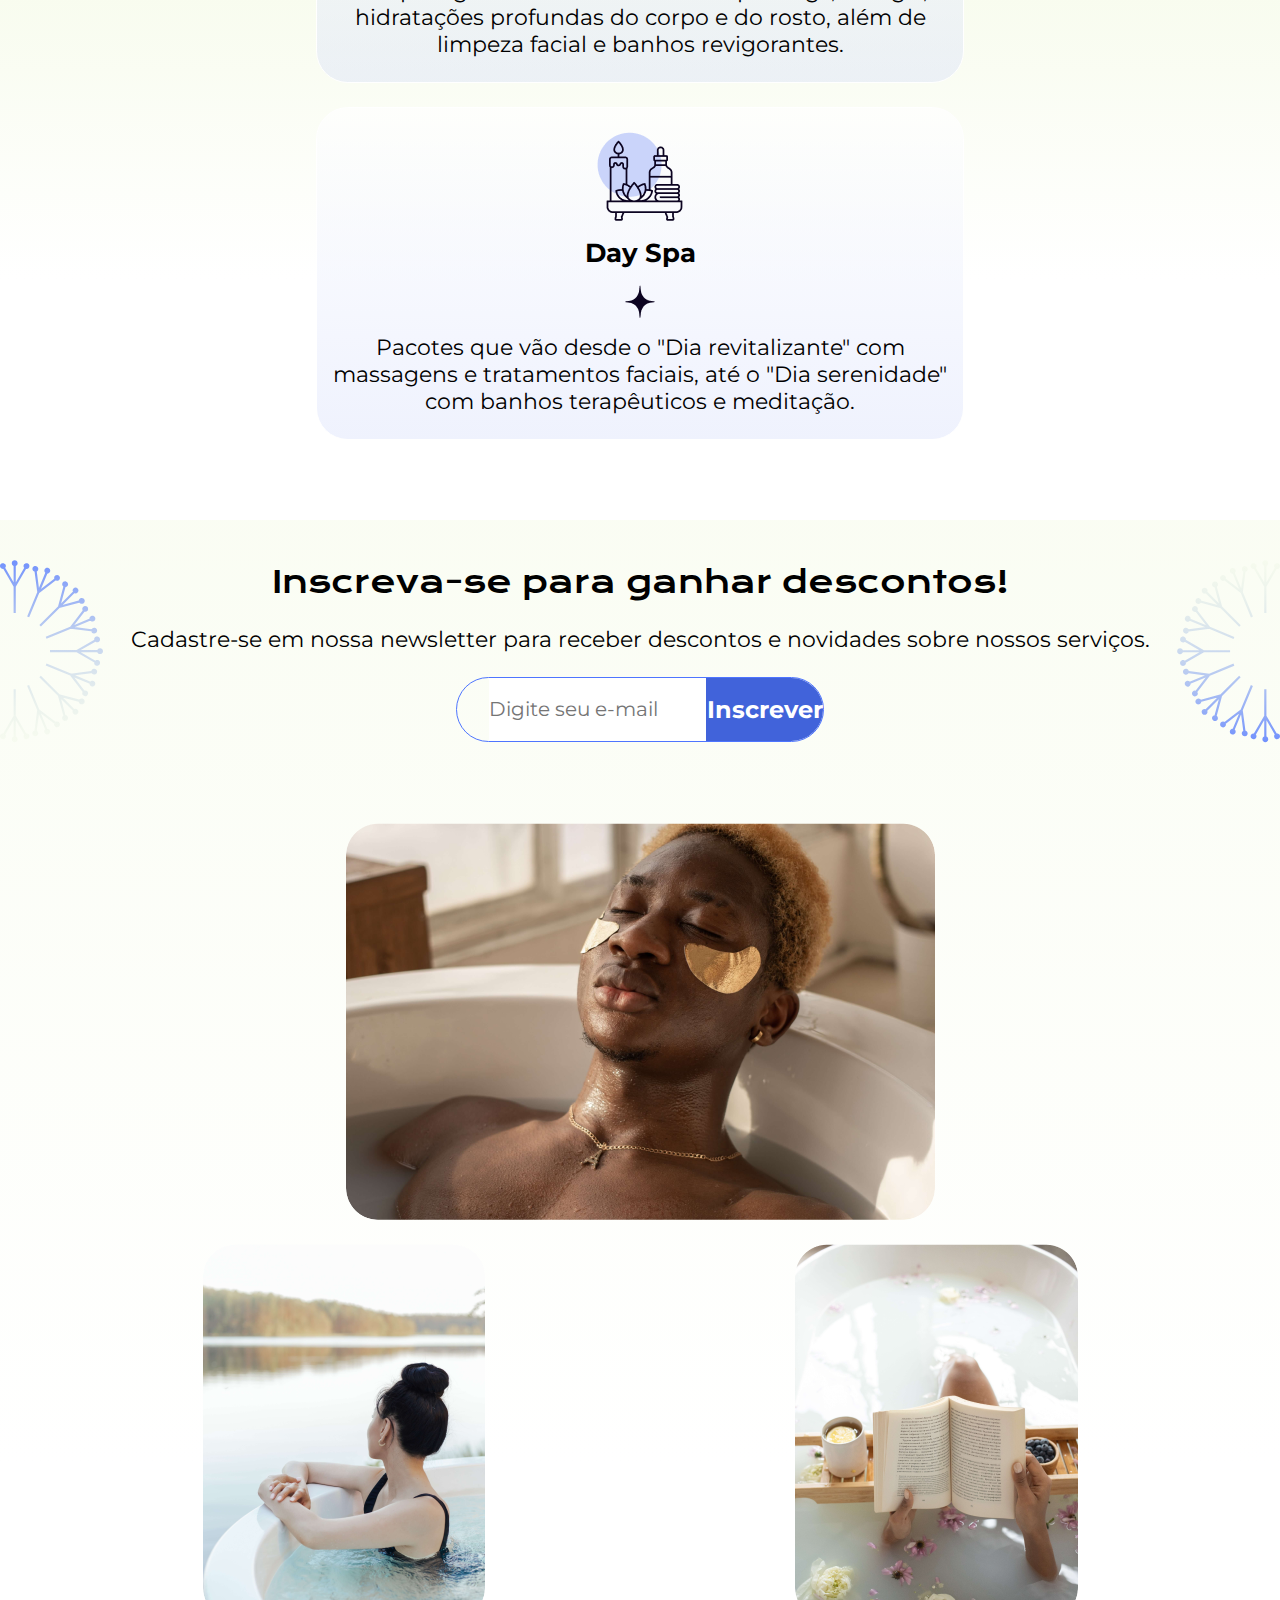
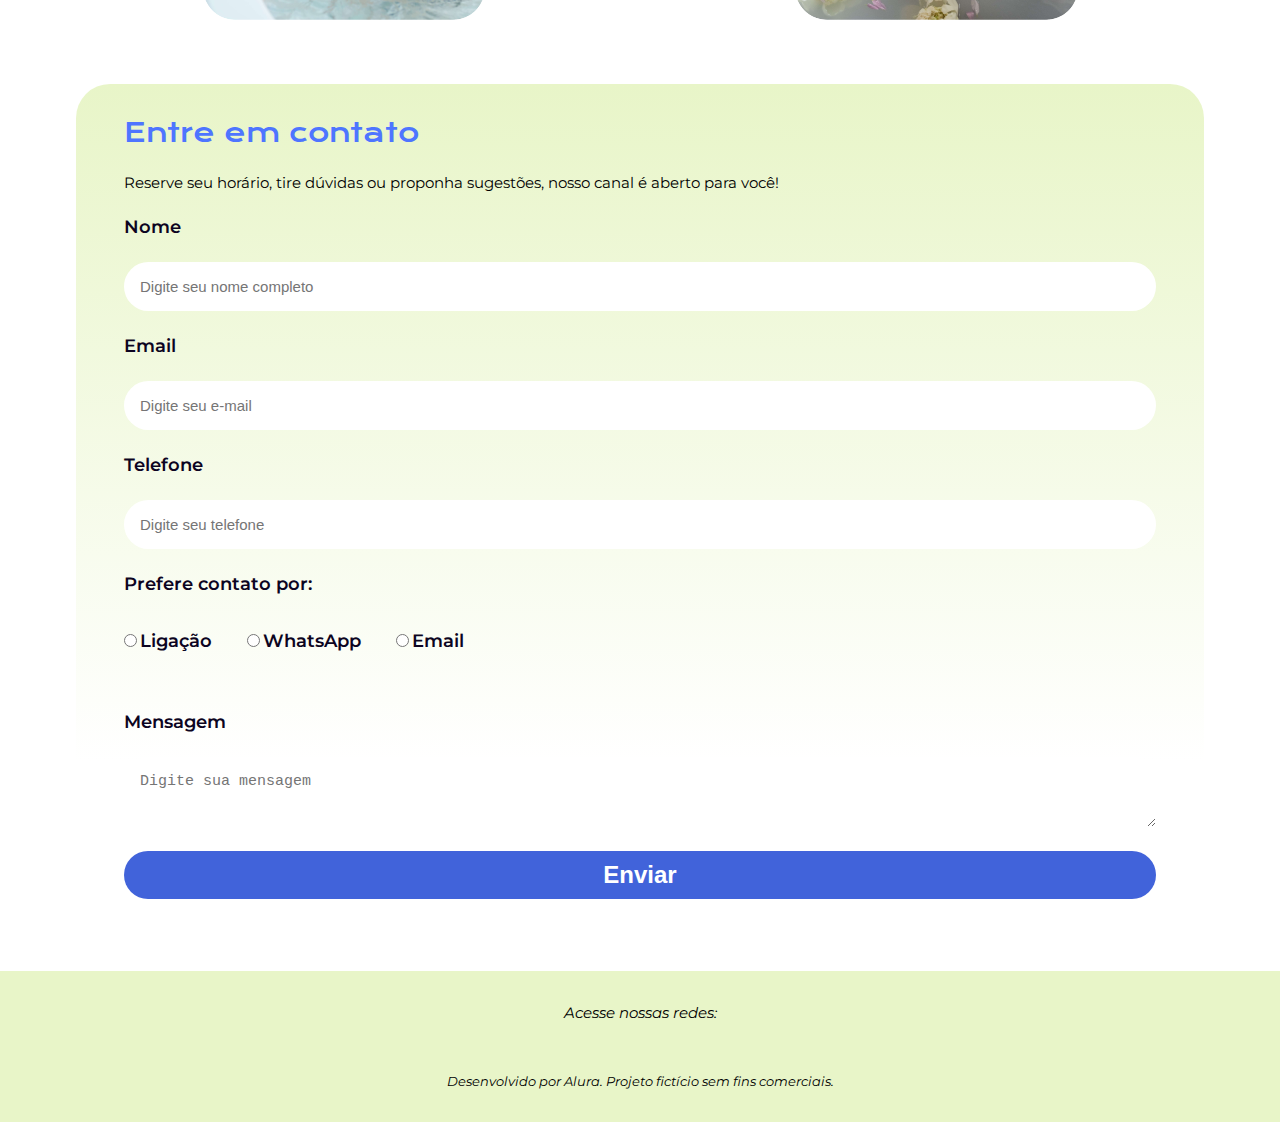
==== commit a7a00cfd: "Progresso no curso de Mobile-First" ====
--- a/front-end/acessibilidade-no-html/index.html
+++ b/front-end/acessibilidade-no-html/index.html
@@ -26,13 +26,13 @@
     <header class="cabecalho">
         <nav class="cabecalho__nav">
             <a href="#">
-                <img class="cabecalho__nav--logo" src="./assets/logo.png" alt="Logo da Calmaria Spa">
+                <img class="cabecalho__nav--logo" src="./assets/logo.png" alt="Logo da Calmaria Spa"> <!-- Inclusão do texto alternativo  -->
             </a>
             <span class="cabecalho__nav--line"></span>
             <ul class="cabecalho__nav--lista">
-                <li class="cabecalho__lista-item"><a href="#">Espaço</a></li>
-                <li class="cabecalho__lista-item"><a href="#">Serviços</a></li>
-                <li class="cabecalho__lista-item"><a href="#">Contato</a></li>
+                <li class="cabecalho__lista-item"><a href="#container__secao">Espaço</a></li>
+                <li class="cabecalho__lista-item"><a href="#container__cards">Serviços</a></li>
+                <li class="cabecalho__lista-item"><a href="#container__contato">Contato</a></li>
             </ul>
         </nav>
     </header>
@@ -45,10 +45,10 @@
                 <button class="container__primeiro--texto-botao">Quero relaxar</button>
             </div>
             <img class="container__primeiro--imagem" src="./assets/home-image.png"
-                alt="Mulher recebendo massagem deitada de bruços com a cabeça de lado sobre os braços cruzados e expressão de tranquilidade.">
+                alt="Mulher recebendo massagem deitada de bruços com a cabeça de lado sobre os braços cruzados e expressão de tranquilidade."> <!-- Inclusão do texto alternativo  -->
         </section>
 
-        <section class="container__secao">
+        <section class="container__secao" id="container__secao">
             <article class="container__secao--conteudo">
                 <img class="container__secao--conteudo--img1" src="./assets/espaco-1.png"
                     alt="Piscina coberta com uma claraboia redonda, grande e rodeada com jardinagem.">
@@ -56,7 +56,7 @@
                     <h2 class="container__secao--conteudo--textos-titulo">Tecnologia e natureza no seu relaxamento</h2>
                     <p class="container__secao--conteudo--textos-infos">Equipamentos de ponta, produtos certificados e
                         uma equipe qualificada te ajudam a se livrar do stress com equilíbrio e tranquilidade.</p>
-                    <object aria-hidden="true" tabindex="-1" data="./assets/separador-direita.svg" type="image/svg+xml"></object>
+                    <object aria-hidden="true" tabindex="-1" data="./assets/separador-direita.svg" type="image/svg+xml"></object> <!-- Inclusão do tabindex para o tab não ter interação com ele-->
                 </div>
             </article>
             <article class="container__secao--conteudo">
@@ -64,7 +64,7 @@
                     <h2 class="container__secao--conteudo--textos-titulo">Elevando o seu bem-estar</h2>
                     <p class="container__secao--conteudo--textos-infos">Cada visita é uma jornada. Não importa a sua
                         rotina, aqui você encontra seu paraíso particular.</p>
-                    <object aria-hidden="true" tabindex="-1" data="./assets/separador-esquerda.svg" type="image/svg+xml"></object>
+                    <object aria-hidden="true" tabindex="-1" data="./assets/separador-esquerda.svg" type="image/svg+xml"></object> <!-- Inclusão do tabindex para o tab não ter interação com ele-->
                 </div>
                 <div>
                     <img class="container__secao--conteudo--img2" src="./assets/espaco-2.png"
@@ -75,7 +75,7 @@
             </article>
         </section>
 
-        <section class="container container__cards">
+        <section class="container container__cards" id="container__cards">
             <article class="container__cards--card">
                 <img src="./assets/icon-massagem.png" alt="">
                 <h3 class="container__cards--card-title">Massagens</h3>
@@ -87,12 +87,12 @@
                 <img src="./assets/icon-tratamentos.png" alt="">
                 <h3 class="container__cards--card-title">Tratamentos</h3>
                 <img src="./assets/soft-star.png" alt="">
-                <p class="container__cards--card-texto">Sua pele gentilmente tratada com <span lang="en">peelings</span>, <span lang="en">liftings</span>, hidratações
+                <p class="container__cards--card-texto">Sua pele gentilmente tratada com <span lang="en">peelings</span>, <span lang="en">liftings</span> <!-- inclusão do span e da lingua em 'en' para o leitor de tela ler em 'en' -->, hidratações
                     profundas do corpo e do rosto, além de limpeza facial e banhos revigorantes.</p>
             </article>
             <article class="container__cards--card">
                 <img src="./assets/icon-dias-especiais.png" alt="">
-                <h3 class="container__cards--card-title"><span lang="en">Day</span> Spa</h3>
+                <h3 class="container__cards--card-title"><span lang="en">Day</span> <!-- inclusão do span e da lingua em 'en' para o leitor de tela ler em 'en' --> Spa</h3>
                 <img src="./assets/soft-star.png" alt="">
                 <p class="container__cards--card-texto">Pacotes que vão desde o "Dia revitalizante" com massagens e
                     tratamentos faciais, até o "Dia serenidade" com banhos terapêuticos e meditação.</p>
@@ -115,7 +115,7 @@
             <img class="container__incricao--tablet" src="./assets/mandala-direita-tablet.svg" alt="">
         </section>
 
-        <section class="container__contato">
+        <section class="container__contato" id="container__contato">
             <div class="container__contato--img">
                 <img src="./assets/contato-img-1.png" alt="Homem em uma banheira com produtos de spa no rosto.">
                 <img src="./assets/contato-img-2.png" alt="Mulher em uma banheira olhando horizonte na janela.">
@@ -166,7 +166,7 @@
     </main>
 
     <footer class="rodape">
-        <address>
+        <address> <!-- Inclusão address para o endereço de link ou ruas-->
             Acesse nossas redes:<br>
             <ul class="rodape__nav--lista">
                 <li><a aria-label="WhatsApp da Calmaria Spa" href="#" class="rodape__nav--lista--whatsapp"></a></li>
--- a/front-end/acessibilidade-no-html/styles/cabecalho.css
+++ b/front-end/acessibilidade-no-html/styles/cabecalho.css
@@ -1,6 +1,7 @@
 
 .cabecalho {
   background: var(--verde-claro);
+  border-bottom: 4px solid white;
 }
 
 .cabecalho .cabecalho__nav {
@@ -9,7 +10,7 @@
   align-items: center;
   row-gap: 1.6rem;
   padding: 4.0rem 1.6rem;
-  white-space: nowrap;
+  white-space: nowrap;  
 }
 
 .cabecalho__nav--logo {
@@ -41,7 +42,7 @@
 
 .cabecalho .cabecalho__nav .cabecalho__nav--lista a:hover {
   font-weight: 600;
-  transition: .5s;
+  transition: ease-in-out 0.7s;
 }
 
 @media screen and (min-width: 768px) {
